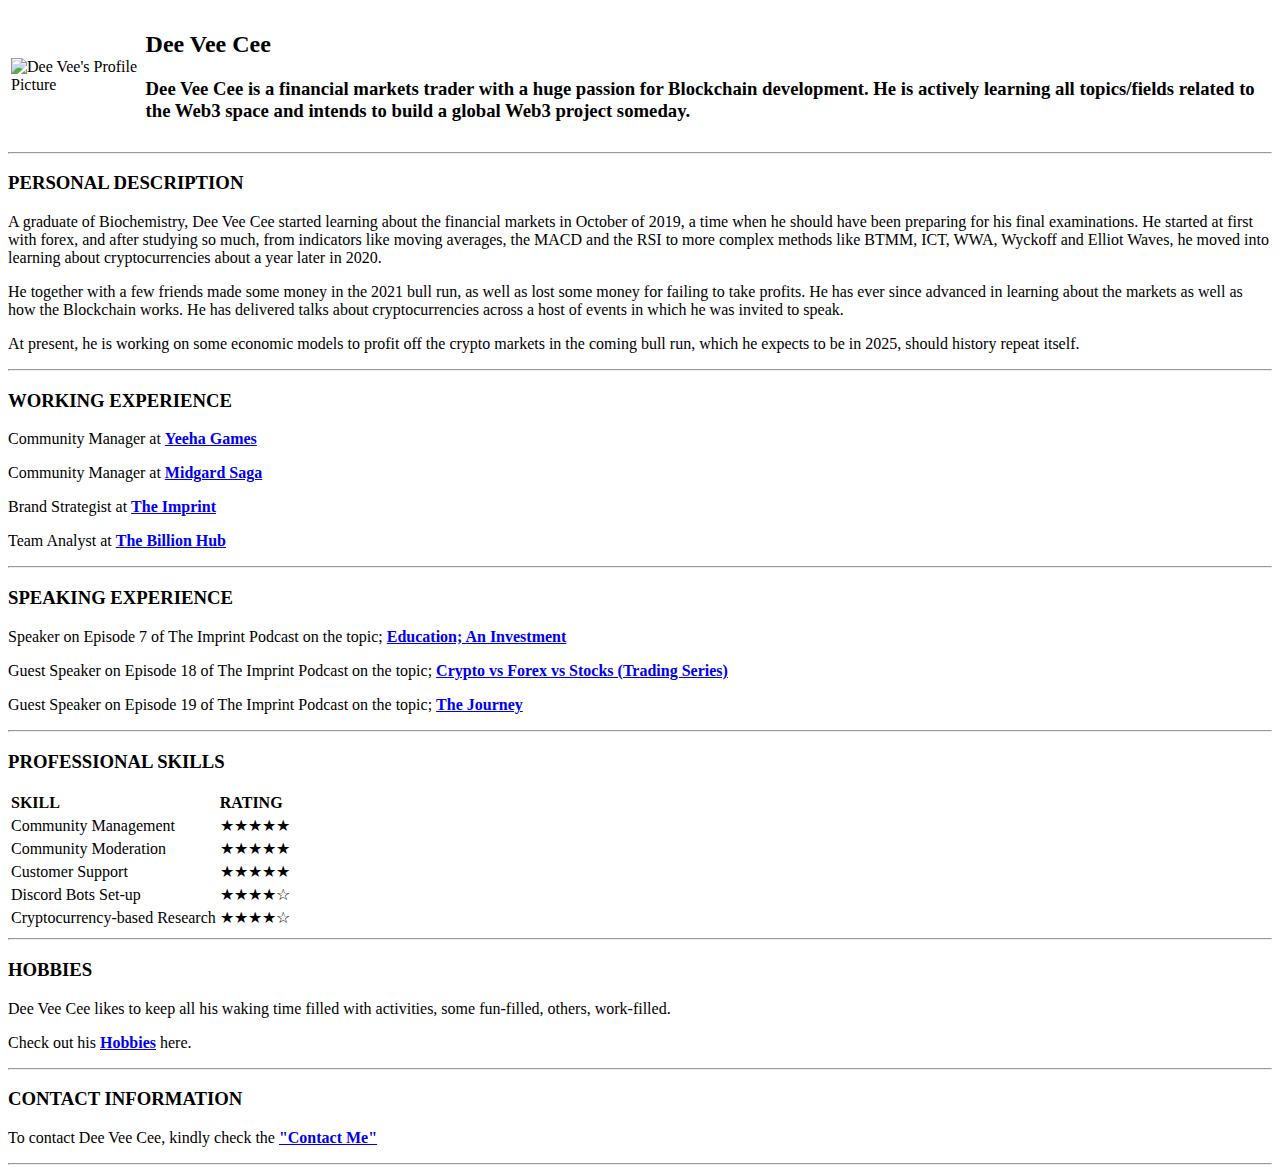
==== index.html @ af0eb208 "rename deeveecee.html to index.html" ====
<!DOCTYPE html>
<html lang="en">
<head>
    <meta charset="UTF-8">
    <meta http-equiv="X-UA-Compatible" content="IE=edge">
    <meta name="viewport" content="width=device-width, initial-scale=1.0">
    <title>Dee Vee Cee</title>
    <link rel="stylesheet" href="C:\Users\ELITEBOOK 1030 G2\Documents\WEB DEVELOPMENT\HTML - PERSONAL SITE\css\css\deeveecee.css">
</head>
<body>
    <table>
        <tr>
            <td>
                <img src="C:\Users\ELITEBOOK 1030 G2\Downloads\E5WIu-Ww_400x400-modified.png" alt="Dee Vee's Profile Picture">
            </td>
            <td>
                <h2><strong>Dee Vee Cee</strong></h2>
                <h3>Dee Vee Cee is a financial markets trader with a huge passion for Blockchain development. He is actively learning all topics/fields related to the Web3 space and intends to build a global Web3 project someday.</h3>
            </td>   
        </tr>
    </table>
    <hr>

    <h3><strong>PERSONAL DESCRIPTION</strong></h3>
    <p>A graduate of Biochemistry, Dee Vee Cee started learning about the financial markets in October of 2019, a time when he should have been preparing for his final examinations. He started at first with forex, and after studying so much, from indicators like moving averages, the MACD and the RSI to more complex methods like BTMM, ICT, WWA, Wyckoff and Elliot Waves, he moved into learning about cryptocurrencies about a year later in 2020.</p>
    <p>He together with a few friends made some money in the 2021 bull run, as well as lost some money for failing to take profits. He has ever since advanced in learning about the markets as well as how the Blockchain works. He has delivered talks about cryptocurrencies across a host of events in which he was invited to speak.</p>
    <P>At present, he is working on some economic models to profit off the crypto markets in the coming bull run, which he expects to be in 2025, should history repeat itself.</P>
    <hr>

    <h3><strong>WORKING EXPERIENCE</strong></h3>
    <p>Community Manager at <a href="https://yeehagames.com/"><strong>Yeeha Games</strong></a></p>
    <p>Community Manager at <a href="https://yeehagames.com/game/midgardsaga"><strong>Midgard Saga</strong></a></p>
    <p>Brand Strategist at <a href="https://twitter.com/TheImprint__?s=20&t=04W6a5v5BGsHkUeOlS3gqQ"><strong>The Imprint</strong></a></p>
    <p>Team Analyst at <a href="https://twitter.com/TheBillionHub?s=20&t=04W6a5v5BGsHkUeOlS3gqQ"><strong>The Billion Hub</strong></a></p>
    <hr>

    <h3><strong>SPEAKING EXPERIENCE</strong></h3>
    <P>Speaker on Episode 7 of The Imprint Podcast on the topic; <a href="https://music.amazon.com/podcasts/02ae9236-910b-43fd-ad81-fb724cef1874/episodes/82c0d579-b786-4f3c-9baf-fab419eaa0dd/the-imprint-with-fortune-edwards-ep-007-%E2%80%98education---an-investment%E2%80%99-with-victor-iyadi"><strong>Education; An Investment</strong></a></P>
    <p>Guest Speaker on Episode 18 of The Imprint Podcast on the topic; <a href="https://music.amazon.com/podcasts/02ae9236-910b-43fd-ad81-fb724cef1874/episodes/c613b926-bb06-4099-93ce-d7ab704a6d2c/the-imprint-with-fortune-edwards-ep-018-crypto-vs-forex-vs-stocks-trading-series"><strong>Crypto vs Forex vs Stocks (Trading Series)</strong></a></p>
    <p>Guest Speaker on Episode 19 of The Imprint Podcast on the topic; <a href="https://music.amazon.com/podcasts/02ae9236-910b-43fd-ad81-fb724cef1874/episodes/fb78ab18-54ac-45b1-b5b6-dd358336adf4/the-imprint-with-fortune-edwards-ep-019-the-journey"><strong>The Journey</strong></a></p>
    <hr>

    <h3><strong>PROFESSIONAL SKILLS</strong></h3>
    <table>
        <tr>
            <td><strong>SKILL</strong></td>
            <td><strong>RATING</strong></td>
        </tr>
        <tr>
            <td>Community Management</td>
            <td>★★★★★</td>
        </tr>
        <tr>
            <td>Community Moderation</td>
            <td>★★★★★</td>
        </tr>
        <tr>
            <td>Customer Support</td>
            <td>★★★★★</td>
        </tr>
        <tr>
            <td>Discord Bots Set-up</td>
            <td>★★★★☆</td>
        </tr>
        <tr>
            <td>Cryptocurrency-based Research</td>
            <td>★★★★☆</td>
        </tr>
    </table>
    <hr>

    <h3><strong>HOBBIES</strong></h3>
    <p>Dee Vee Cee likes to keep all his waking time filled with activities, some fun-filled, others, work-filled.</p>
    <p>Check out his <a href="C:\Users\ELITEBOOK 1030 G2\Documents\WEB DEVELOPMENT\HTML - PERSONAL SITE\hobbies.html"><strong>Hobbies</strong></a> here.</p>
    <hr>

    <h3><strong>CONTACT INFORMATION</strong></h3>
    <p>To contact Dee Vee Cee, kindly check the <a href="C:\Users\ELITEBOOK 1030 G2\Documents\WEB DEVELOPMENT\HTML - PERSONAL SITE\dvceecontact.html"><strong>"Contact Me"</strong></a></p>
    <hr>
</body>
</html>
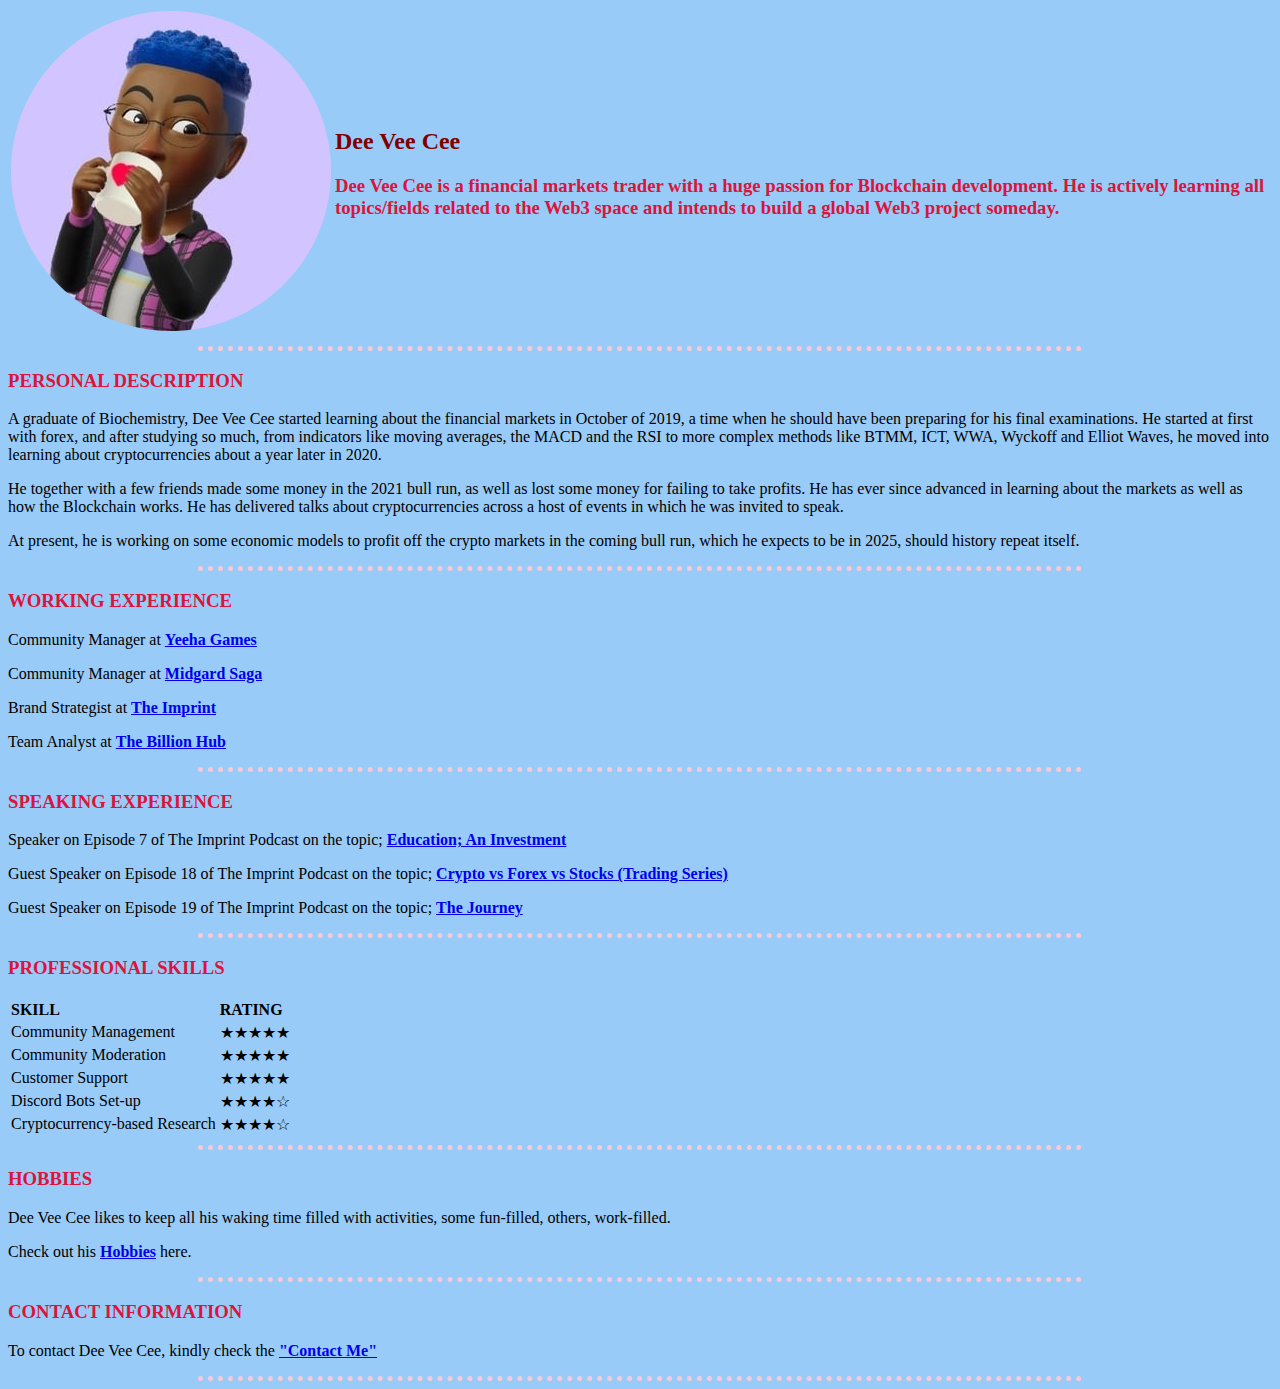
==== commit 9eb8530f: "updated index.html" ====
--- a/index.html
+++ b/index.html
@@ -2,16 +2,14 @@
 <html lang="en">
 <head>
     <meta charset="UTF-8">
-    <meta http-equiv="X-UA-Compatible" content="IE=edge">
-    <meta name="viewport" content="width=device-width, initial-scale=1.0">
     <title>Dee Vee Cee</title>
-    <link rel="stylesheet" href="C:\Users\ELITEBOOK 1030 G2\Documents\WEB DEVELOPMENT\HTML - PERSONAL SITE\css\css\deeveecee.css">
+    <link rel="stylesheet" href="deeveecee.css">
 </head>
 <body>
     <table>
         <tr>
             <td>
-                <img src="C:\Users\ELITEBOOK 1030 G2\Downloads\E5WIu-Ww_400x400-modified.png" alt="Dee Vee's Profile Picture">
+                <img src="deeveeceeppicture.png" alt="Dee Vee's Profile Picture">
             </td>
             <td>
                 <h2><strong>Dee Vee Cee</strong></h2>
--- a/deeveecee.css
+++ b/deeveecee.css
@@ -0,0 +1,19 @@
+body {
+    background-color: rgb(153, 203, 248);
+}
+
+hr {
+    border-style: dotted none none;
+    height: none;
+    width: 70%;
+    border-color: rgb(246, 202, 216);
+    border-width: 5px;
+}
+
+h2 {
+    color: maroon;
+}
+
+h3 {
+    color: crimson;
+}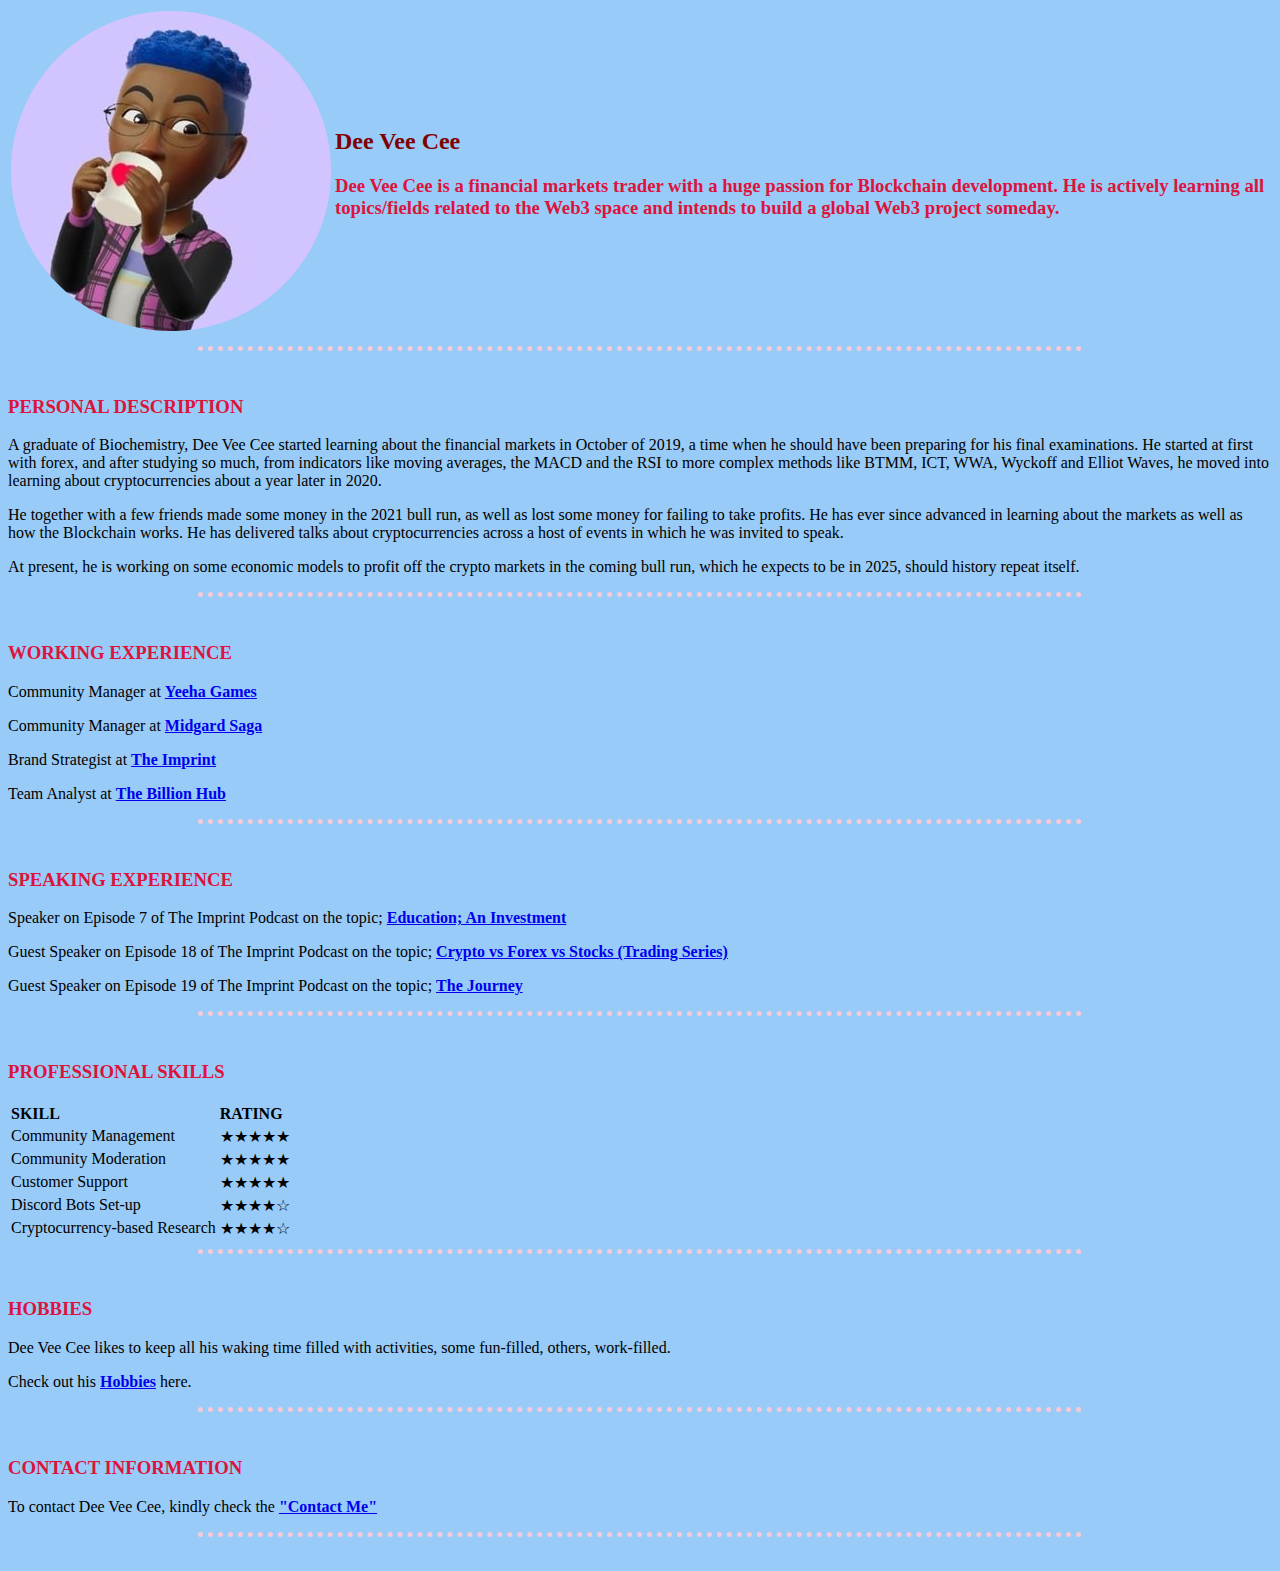
==== commit 71a9754a: "updated index.html" ====
--- a/index.html
+++ b/index.html
@@ -17,26 +17,26 @@
             </td>   
         </tr>
     </table>
-    <hr>
+    <hr><br>
 
     <h3><strong>PERSONAL DESCRIPTION</strong></h3>
     <p>A graduate of Biochemistry, Dee Vee Cee started learning about the financial markets in October of 2019, a time when he should have been preparing for his final examinations. He started at first with forex, and after studying so much, from indicators like moving averages, the MACD and the RSI to more complex methods like BTMM, ICT, WWA, Wyckoff and Elliot Waves, he moved into learning about cryptocurrencies about a year later in 2020.</p>
     <p>He together with a few friends made some money in the 2021 bull run, as well as lost some money for failing to take profits. He has ever since advanced in learning about the markets as well as how the Blockchain works. He has delivered talks about cryptocurrencies across a host of events in which he was invited to speak.</p>
     <P>At present, he is working on some economic models to profit off the crypto markets in the coming bull run, which he expects to be in 2025, should history repeat itself.</P>
-    <hr>
+    <hr><br>
 
     <h3><strong>WORKING EXPERIENCE</strong></h3>
     <p>Community Manager at <a href="https://yeehagames.com/"><strong>Yeeha Games</strong></a></p>
     <p>Community Manager at <a href="https://yeehagames.com/game/midgardsaga"><strong>Midgard Saga</strong></a></p>
     <p>Brand Strategist at <a href="https://twitter.com/TheImprint__?s=20&t=04W6a5v5BGsHkUeOlS3gqQ"><strong>The Imprint</strong></a></p>
     <p>Team Analyst at <a href="https://twitter.com/TheBillionHub?s=20&t=04W6a5v5BGsHkUeOlS3gqQ"><strong>The Billion Hub</strong></a></p>
-    <hr>
+    <hr><br>
 
     <h3><strong>SPEAKING EXPERIENCE</strong></h3>
     <P>Speaker on Episode 7 of The Imprint Podcast on the topic; <a href="https://music.amazon.com/podcasts/02ae9236-910b-43fd-ad81-fb724cef1874/episodes/82c0d579-b786-4f3c-9baf-fab419eaa0dd/the-imprint-with-fortune-edwards-ep-007-%E2%80%98education---an-investment%E2%80%99-with-victor-iyadi"><strong>Education; An Investment</strong></a></P>
     <p>Guest Speaker on Episode 18 of The Imprint Podcast on the topic; <a href="https://music.amazon.com/podcasts/02ae9236-910b-43fd-ad81-fb724cef1874/episodes/c613b926-bb06-4099-93ce-d7ab704a6d2c/the-imprint-with-fortune-edwards-ep-018-crypto-vs-forex-vs-stocks-trading-series"><strong>Crypto vs Forex vs Stocks (Trading Series)</strong></a></p>
     <p>Guest Speaker on Episode 19 of The Imprint Podcast on the topic; <a href="https://music.amazon.com/podcasts/02ae9236-910b-43fd-ad81-fb724cef1874/episodes/fb78ab18-54ac-45b1-b5b6-dd358336adf4/the-imprint-with-fortune-edwards-ep-019-the-journey"><strong>The Journey</strong></a></p>
-    <hr>
+    <hr><br>
 
     <h3><strong>PROFESSIONAL SKILLS</strong></h3>
     <table>
@@ -65,15 +65,15 @@
             <td>★★★★☆</td>
         </tr>
     </table>
-    <hr>
+    <hr><br>
 
     <h3><strong>HOBBIES</strong></h3>
     <p>Dee Vee Cee likes to keep all his waking time filled with activities, some fun-filled, others, work-filled.</p>
-    <p>Check out his <a href="C:\Users\ELITEBOOK 1030 G2\Documents\WEB DEVELOPMENT\HTML - PERSONAL SITE\hobbies.html"><strong>Hobbies</strong></a> here.</p>
-    <hr>
+    <p>Check out his <a href="hobbies.html"><strong>Hobbies</strong></a> here.</p>
+    <hr><br>
 
     <h3><strong>CONTACT INFORMATION</strong></h3>
-    <p>To contact Dee Vee Cee, kindly check the <a href="C:\Users\ELITEBOOK 1030 G2\Documents\WEB DEVELOPMENT\HTML - PERSONAL SITE\dvceecontact.html"><strong>"Contact Me"</strong></a></p>
-    <hr>
+    <p>To contact Dee Vee Cee, kindly check the <a href="dvceecontact.html"><strong>"Contact Me"</strong></a></p>
+    <hr><br>
 </body>
 </html>
